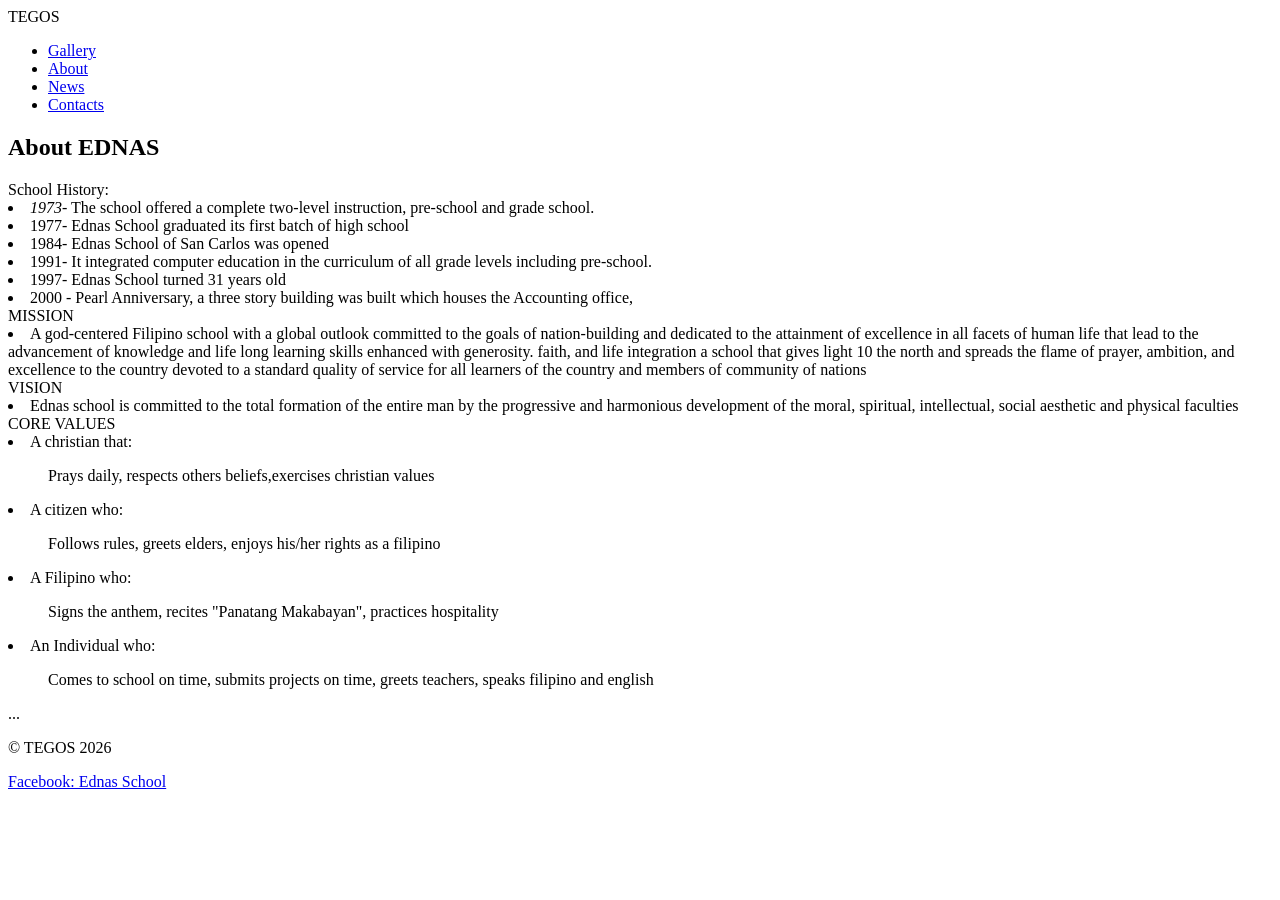
==== about.html @ 7b4106bf "Add files via upload" ====
<!DOCTYPE html>
<nav class="nav">
  <div class="logo">TEGOS</div>
  <ul class="nav-links">
    <li><a href="gallery.html">Gallery</a></li>
    <li><a href="about.html">About</a></li>
    <li><a href="news.html">News</a></li>
    <li><a href="contact.html">Contacts</a></li>
  </ul>
</nav>

<!-- FEATURES -->
<section id="events" class="features">
  <h2>About EDNAS</h2>

  <div class="features-grid">
    <div class="feature">School History:<li><em>1973</em>- The school offered a complete two-level instruction, pre-school and grade school.

      <li>1977- Ednas School graduated its first batch of high school
<li>1984- Ednas School of San Carlos was opened
<li>1991- It integrated computer education in the curriculum of all grade levels including pre-school.
<li> 1997- Ednas School turned 31 years old
    <li> 2000 - Pearl Anniversary, a three story building was built which houses the Accounting office, 

      </div>
    <div class="feature">MISSION
      <li>A god-centered Filipino school with a global outlook committed to the goals of nation-building and dedicated to the attainment of excellence in all facets of human life that lead to the advancement of knowledge and life long learning skills enhanced with generosity.
faith, and life integration
a school that gives light 10 the north and spreads the flame of prayer, ambition, and excellence to the country devoted to a standard quality of service for all learners of the country and members of community of nations</div>
    <div class="feature">VISION<LI>Ednas school is committed to the total formation of the entire man by the progressive and harmonious development of the moral, spiritual, intellectual, social aesthetic and physical faculties</div>
    
<div class="feature">CORE VALUES
<li> A christian that: 
  <ol> Prays daily, respects others beliefs,exercises christian values  </ol>
    
    <li> A citizen who:
      <ol> Follows rules, greets elders, enjoys his/her rights as a filipino </ol>
        
        <li>A Filipino who:
          <ol>Signs the anthem, recites "Panatang Makabayan", practices hospitality </ol>
            
            <li>An Individual who:
              <ol> Comes to school on time, submits projects on time, greets teachers, speaks filipino and english

  </div>
</section>

<body>

<header class="hero">
  ...
</header>

<footer class="footer">
  <p>© TEGOS 2026</p>
  <p>
    <a href="https://www.facebook.com/ednasschool/" target="_blank">
      Facebook: Ednas School
    </a>
  </p>
</footer>

</body>
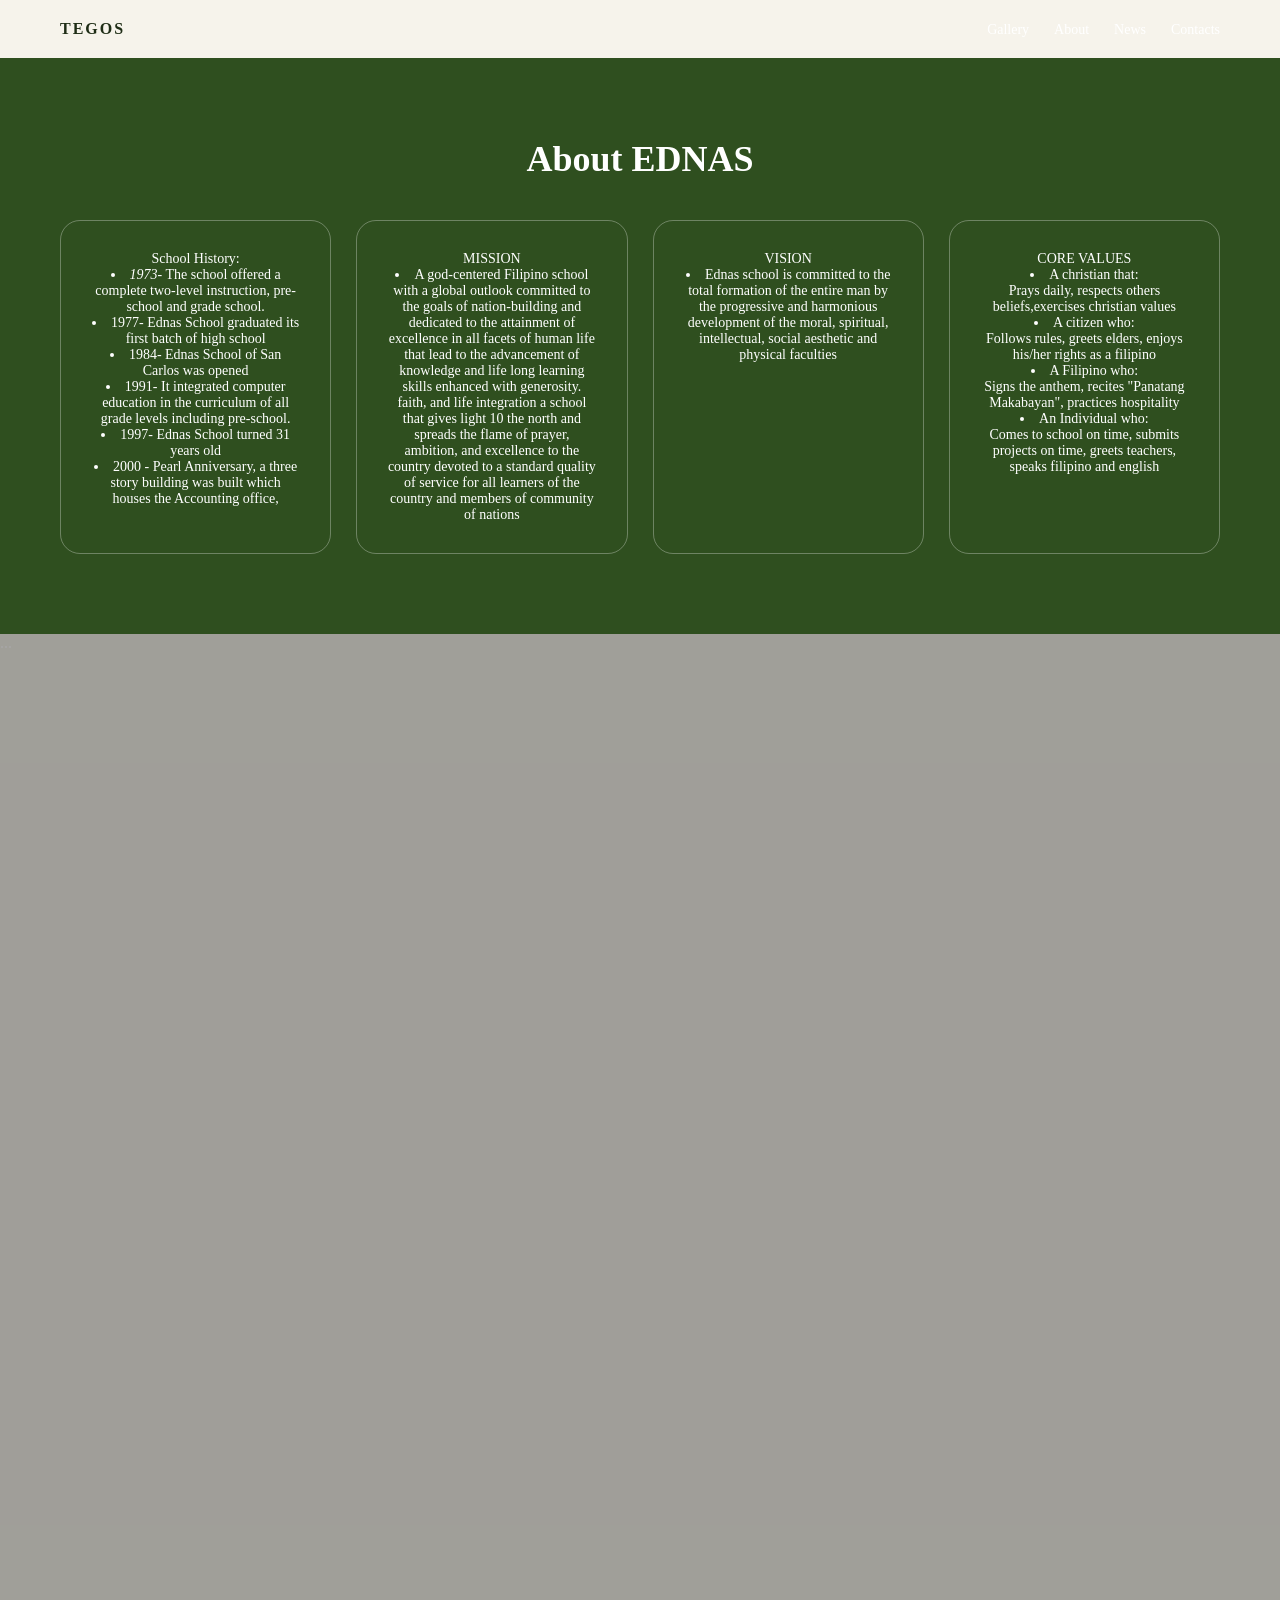
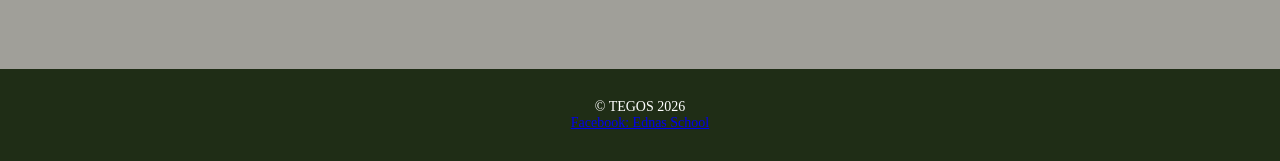
==== commit ca9c2677: "Add files via upload" ====
--- a/about.html
+++ b/about.html
@@ -1,4 +1,12 @@
 <!DOCTYPE html>
+<html lang="en">
+<head>
+  <meta charset="UTF-8" />
+  <meta name="viewport" content="width=device-width, initial-scale=1.0"/>
+  <title>Ednas School</title>
+  <link rel="stylesheet" href="style.css">
+</head>
+
 <nav class="nav">
   <div class="logo">TEGOS</div>
   <ul class="nav-links">
--- a/style.css
+++ b/style.css
@@ -0,0 +1,193 @@
+/* RESET */
+* {
+  margin: 0;
+  padding: 0;
+  box-sizing: border-box;
+}
+
+body {
+  font-family: "Georgia", serif;
+  background-color: #f6f3eb;
+  color: #1f2d16;
+}
+
+/* HERO */
+.hero {
+  height: 115vh;
+  background: url("https://i.ytimg.com/vi/_HQgR8i_A10/maxresdefault.jpg") center/cover no-repeat;
+  position: relative;
+  color: white;
+}
+
+.hero::after {
+  content: "";
+  position: absolute;
+  inset: 0;
+  background: rgba(0, 0, 0, 0.35);
+}
+
+.nav {
+  position: relative;
+  z-index: 1;
+  display: flex;
+  justify-content: space-between;
+  padding: 20px 60px;
+}
+
+.logo {
+  font-weight: bold;
+  letter-spacing: 2px;
+}
+
+.nav-links {
+  list-style: none;
+  display: flex;
+  gap: 25px;
+}
+
+.nav-links a {
+  text-decoration: none;
+  color: white;
+  font-size: 14px;
+}
+
+/* HERO CONTENT */
+.hero-content {
+  position: relative;
+  z-index: 1;
+  height: calc(100vh - 80px);
+  display: flex;
+  flex-direction: column;
+  justify-content: center;
+  align-items: center;
+  text-align: center;
+}
+
+.hero-content h1 {
+  font-size: 64px;
+  letter-spacing: 4px;
+}
+
+.hero-content p {
+  margin: 10px 0 30px;
+  font-style: italic;
+}
+
+.btn-primary {
+  padding: 14px 32px;
+  background: #ffffff;
+  border: none;
+  border-radius: 30px;
+  font-size: 14px;
+  cursor: pointer;
+}
+
+/* ABOUT */
+.about {
+  padding: 40px 60px;
+  text-align: center;
+  background: #C9980B
+}
+
+.about h2 {
+  font-size: 36px;
+  margin-bottom: 20px;
+  color: white
+}
+
+.about-text {
+  max-width: 700px;
+  margin: 0 auto 50px;
+  color: white
+}
+
+.cards {
+  display: grid;
+  grid-template-columns: repeat(auto-fit, minmax(220px, 1fr));
+  gap: 30px;
+}
+
+.card {
+  background: white;
+  border-radius: 20px;
+  overflow: hidden;
+}
+
+.card img {
+  width: 100%;
+  height: 260px;
+  object-fit: cover;
+}
+
+.card h3 {
+  padding: 20px;
+}
+
+/* FEATURES */
+.features {
+  background: #2f4f1f;
+  color: white;
+  padding: 80px 60px;
+  text-align: center;
+}
+
+.features h2 {
+  font-size: 36px;
+  margin-bottom: 40px;
+}
+
+.features-grid {
+  display: grid;
+  grid-template-columns: repeat(auto-fit, minmax(220px, 1fr));
+  gap: 25px;
+}
+
+.feature {
+  border: 1px solid rgba(255,255,255,0.3);
+  padding: 30px;
+  border-radius: 20px;
+  font-size: 14px;
+}
+
+/* NEWS */
+.news {
+  color: white;
+  padding: 80px 60px;
+  text-align: center;
+  background: #023E7D
+}
+
+.news-text {
+  color: white;
+  margin-bottom: 40px;
+}
+
+.news-grid {
+  display: grid;
+  grid-template-columns: repeat(auto-fit, minmax(260px, 1fr));
+  gap: 30px;
+  border: 1px solid rgba(255,255,255,0.3);
+  padding: 30px;
+  border-radius: 20px;
+  font-size: 16px;
+}
+
+.news-card {
+  border-radius: 20px;
+  padding: 30px;
+  text-align: left;
+}
+
+.news-card span {
+  font-size: 13px;
+  opacity: 0.7;
+}
+
+/* FOOTER */
+.footer {
+  text-align: center;
+  padding: 30px;
+  background: #1f2d16;
+  color: white;
+font-size: 14px;
+}
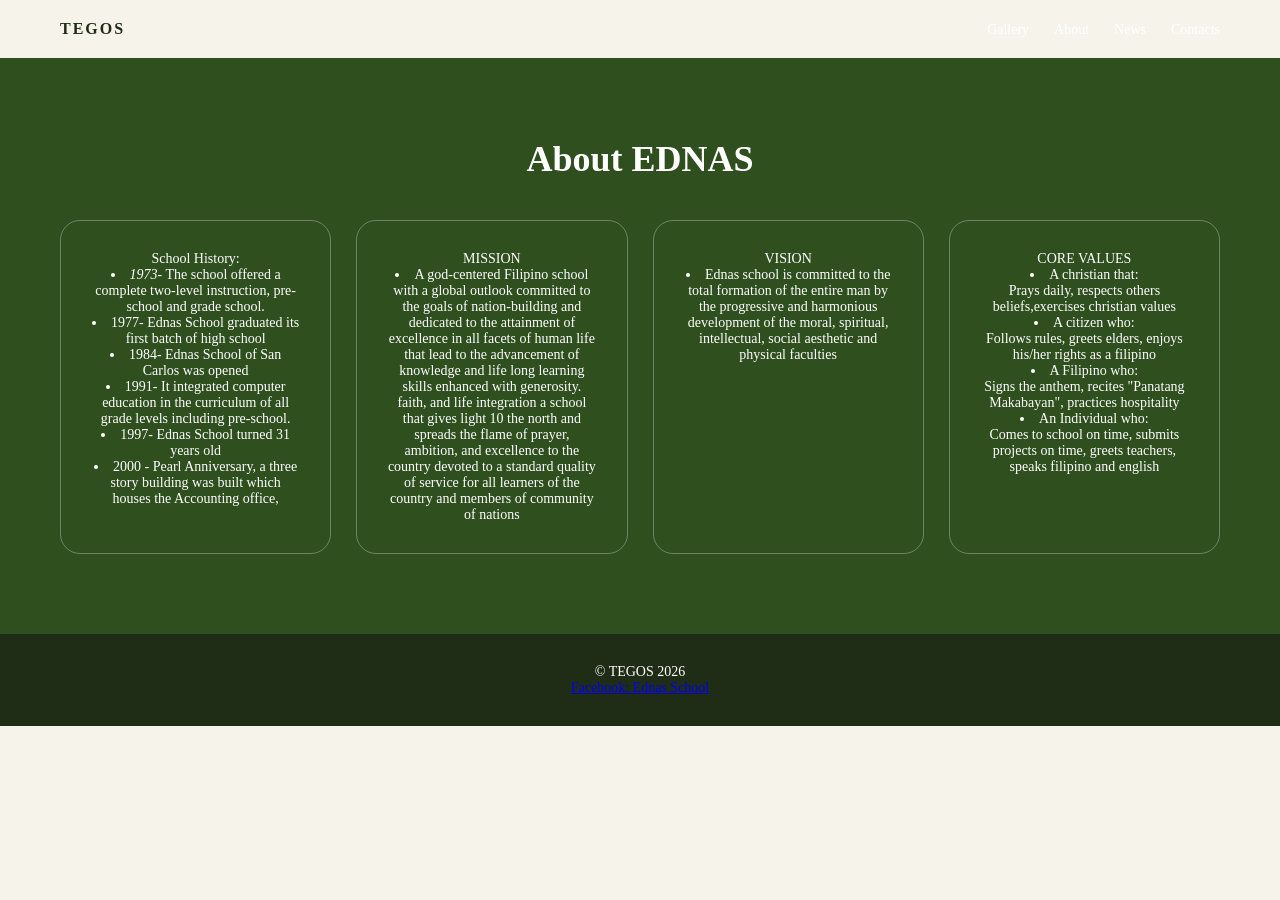
==== commit da3d5fc4: "Add files via upload" ====
--- a/about.html
+++ b/about.html
@@ -54,10 +54,7 @@
 </section>
 
 <body>
-
-<header class="hero">
-  ...
-</header>
+<header>
 
 <footer class="footer">
   <p>© TEGOS 2026</p>
@@ -69,3 +66,4 @@
 </footer>
 
 </body>
+</header>
--- a/style.css
+++ b/style.css
@@ -16,7 +16,7 @@
   height: 115vh;
   background: url("https://i.ytimg.com/vi/_HQgR8i_A10/maxresdefault.jpg") center/cover no-repeat;
   position: relative;
-  color: white;
+  color: black;
 }
 
 .hero::after {
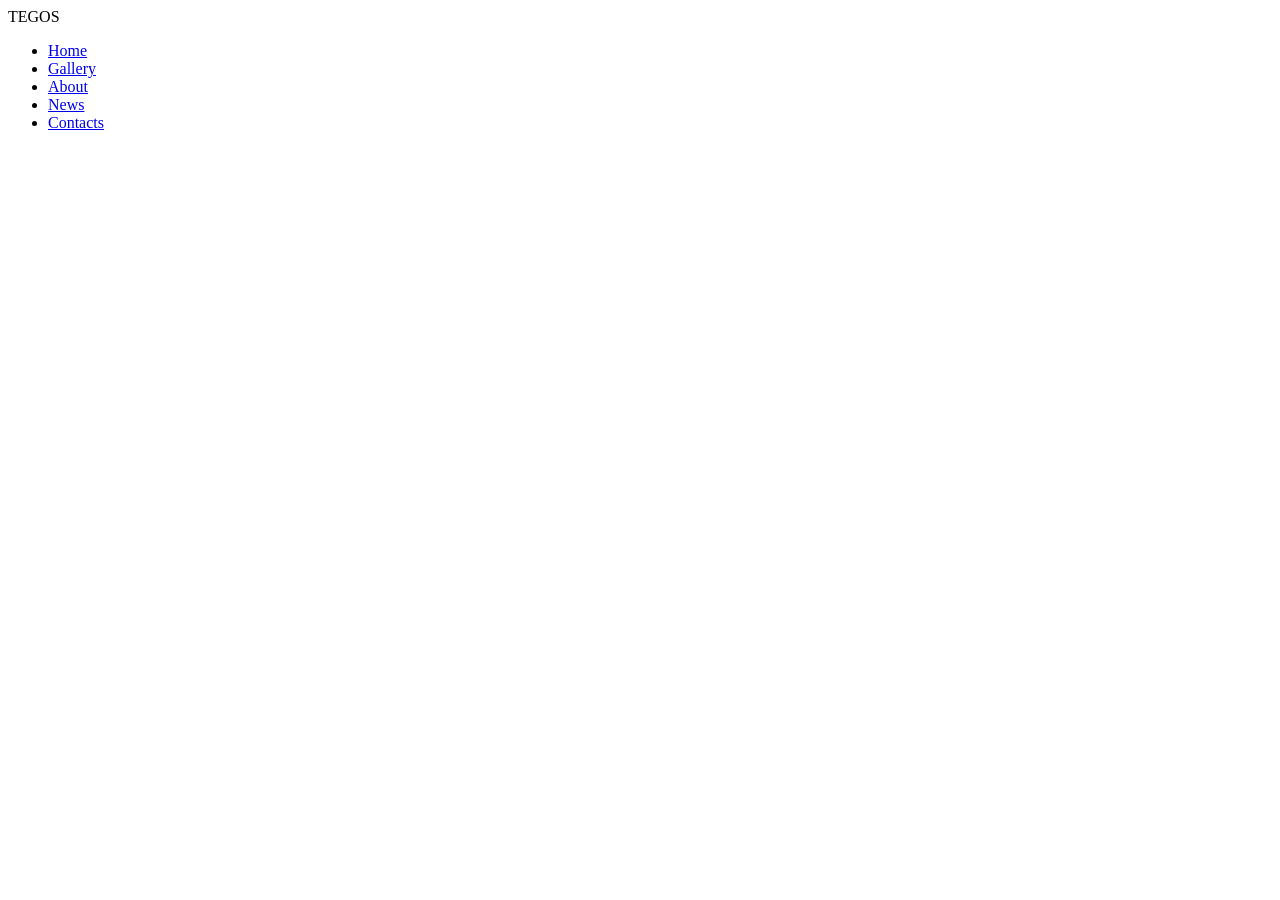
==== commit 2f9dc9cb: "Add files via upload" ====
--- a/about.html
+++ b/about.html
@@ -1,15 +1,8 @@
 <!DOCTYPE html>
-<html lang="en">
-<head>
-  <meta charset="UTF-8" />
-  <meta name="viewport" content="width=device-width, initial-scale=1.0"/>
-  <title>Ednas School</title>
-  <link rel="stylesheet" href="style.css">
-</head>
-
 <nav class="nav">
   <div class="logo">TEGOS</div>
   <ul class="nav-links">
+<li><a href="index.html">Home</a></li>
     <li><a href="gallery.html">Gallery</a></li>
     <li><a href="about.html">About</a></li>
     <li><a href="news.html">News</a></li>
@@ -17,7 +10,8 @@
   </ul>
 </nav>
 
-<!-- FEATURES -->
+<!-- FEATURES →
+<link rel="stylesheet" href="style.css">
 <section id="events" class="features">
   <h2>About EDNAS</h2>
 
@@ -53,17 +47,12 @@
   </div>
 </section>
 
+
+
 <body>
-<header>
-
+  
 <footer class="footer">
   <p>© TEGOS 2026</p>
-  <p>
-    <a href="https://www.facebook.com/ednasschool/" target="_blank">
-      Facebook: Ednas School
-    </a>
-  </p>
 </footer>
 
 </body>
-</header>
--- a/style.css
+++ b/style.css
@@ -1,193 +1,58 @@
-/* RESET */
-* {
-  margin: 0;
-  padding: 0;
-  box-sizing: border-box;
-}
+<!DOCTYPE html>
+<nav class="nav">
+  <div class="logo">TEGOS</div>
+  <ul class="nav-links">
+    <li><a href="index.html">Home</a></li>
+    <li><a href="gallery.html">Gallery</a></li>
+    <li><a href="about.html">About</a></li>
+    <li><a href="news.html">News</a></li>
+    <li><a href="contact.html">Contacts</a></li>
+    
+  </ul>
+</nav>
 
-body {
-  font-family: "Georgia", serif;
-  background-color: #f6f3eb;
-  color: #1f2d16;
-}
+<!--CONTACT -->
+<link rel="stylesheet" href="style.css">
+ <section id="contact" class="contact">
+<html lang="en">
+<head>
+  <meta charset="UTF-8">
+  <meta name="viewport" content="width=device-width, initial-scale=1.0">
+  <title>Contact | Ednas School</title>
+</head>
+<body>
 
-/* HERO */
-.hero {
-  height: 115vh;
-  background: url("https://i.ytimg.com/vi/_HQgR8i_A10/maxresdefault.jpg") center/cover no-repeat;
-  position: relative;
-  color: black;
-}
+<main class="contact-text">
+  <h1>Contact Page</h1>
+  <p>Where you can call to enroll!</p>
+  
+  <div class="contact-grid">
+    <div class="contacts">  <p> Facebook page: 
+     <li> 
+       <a href="url">https://www.facebook.com/ednasschool/ 
+       </a> </li>
+      
+       Our Number:
+      <li>Call us! (075) 522 3572
+       </p>
+      
+    </div>
+    
+    <div class="contact-grid">
+    <div class="contacts"> <p> Located in:
+      <li> San Carlos City
+        <li> Alaminos City 
+          <li> Dagupan City</p>
+      </div>
+    
+      
+        
+</main>
+  </section>
+  
+<footer class="footer">
+  <p>© TEGOS 2026</p>
+  </footer>
 
-.hero::after {
-  content: "";
-  position: absolute;
-  inset: 0;
-  background: rgba(0, 0, 0, 0.35);
-}
-
-.nav {
-  position: relative;
-  z-index: 1;
-  display: flex;
-  justify-content: space-between;
-  padding: 20px 60px;
-}
-
-.logo {
-  font-weight: bold;
-  letter-spacing: 2px;
-}
-
-.nav-links {
-  list-style: none;
-  display: flex;
-  gap: 25px;
-}
-
-.nav-links a {
-  text-decoration: none;
-  color: white;
-  font-size: 14px;
-}
-
-/* HERO CONTENT */
-.hero-content {
-  position: relative;
-  z-index: 1;
-  height: calc(100vh - 80px);
-  display: flex;
-  flex-direction: column;
-  justify-content: center;
-  align-items: center;
-  text-align: center;
-}
-
-.hero-content h1 {
-  font-size: 64px;
-  letter-spacing: 4px;
-}
-
-.hero-content p {
-  margin: 10px 0 30px;
-  font-style: italic;
-}
-
-.btn-primary {
-  padding: 14px 32px;
-  background: #ffffff;
-  border: none;
-  border-radius: 30px;
-  font-size: 14px;
-  cursor: pointer;
-}
-
-/* ABOUT */
-.about {
-  padding: 40px 60px;
-  text-align: center;
-  background: #C9980B
-}
-
-.about h2 {
-  font-size: 36px;
-  margin-bottom: 20px;
-  color: white
-}
-
-.about-text {
-  max-width: 700px;
-  margin: 0 auto 50px;
-  color: white
-}
-
-.cards {
-  display: grid;
-  grid-template-columns: repeat(auto-fit, minmax(220px, 1fr));
-  gap: 30px;
-}
-
-.card {
-  background: white;
-  border-radius: 20px;
-  overflow: hidden;
-}
-
-.card img {
-  width: 100%;
-  height: 260px;
-  object-fit: cover;
-}
-
-.card h3 {
-  padding: 20px;
-}
-
-/* FEATURES */
-.features {
-  background: #2f4f1f;
-  color: white;
-  padding: 80px 60px;
-  text-align: center;
-}
-
-.features h2 {
-  font-size: 36px;
-  margin-bottom: 40px;
-}
-
-.features-grid {
-  display: grid;
-  grid-template-columns: repeat(auto-fit, minmax(220px, 1fr));
-  gap: 25px;
-}
-
-.feature {
-  border: 1px solid rgba(255,255,255,0.3);
-  padding: 30px;
-  border-radius: 20px;
-  font-size: 14px;
-}
-
-/* NEWS */
-.news {
-  color: white;
-  padding: 80px 60px;
-  text-align: center;
-  background: #023E7D
-}
-
-.news-text {
-  color: white;
-  margin-bottom: 40px;
-}
-
-.news-grid {
-  display: grid;
-  grid-template-columns: repeat(auto-fit, minmax(260px, 1fr));
-  gap: 30px;
-  border: 1px solid rgba(255,255,255,0.3);
-  padding: 30px;
-  border-radius: 20px;
-  font-size: 16px;
-}
-
-.news-card {
-  border-radius: 20px;
-  padding: 30px;
-  text-align: left;
-}
-
-.news-card span {
-  font-size: 13px;
-  opacity: 0.7;
-}
-
-/* FOOTER */
-.footer {
-  text-align: center;
-  padding: 30px;
-  background: #1f2d16;
-  color: white;
-font-size: 14px;
-}
+</body>
+</html>
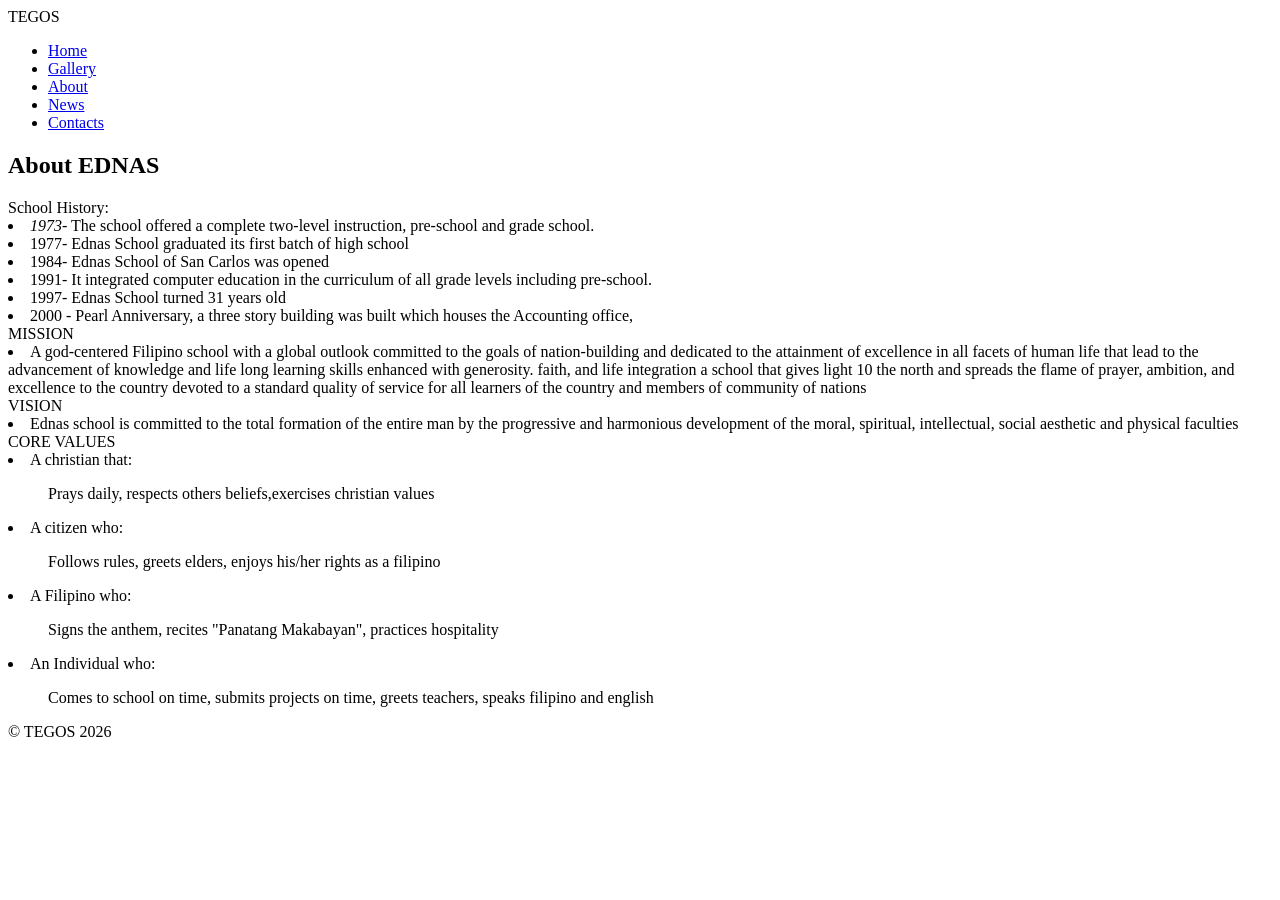
==== commit 9ab9566a: "Add files via upload" ====
--- a/about.html
+++ b/about.html
@@ -10,6 +10,7 @@
   </ul>
 </nav>
 
+<h
 <!-- FEATURES →
 <link rel="stylesheet" href="style.css">
 <section id="events" class="features">
--- a/style.css
+++ b/style.css
@@ -1,58 +1,222 @@
-<!DOCTYPE html>
-<nav class="nav">
-  <div class="logo">TEGOS</div>
-  <ul class="nav-links">
-    <li><a href="index.html">Home</a></li>
-    <li><a href="gallery.html">Gallery</a></li>
-    <li><a href="about.html">About</a></li>
-    <li><a href="news.html">News</a></li>
-    <li><a href="contact.html">Contacts</a></li>
-    
-  </ul>
-</nav>
-
-<!--CONTACT -->
-<link rel="stylesheet" href="style.css">
- <section id="contact" class="contact">
-<html lang="en">
-<head>
-  <meta charset="UTF-8">
-  <meta name="viewport" content="width=device-width, initial-scale=1.0">
-  <title>Contact | Ednas School</title>
-</head>
-<body>
-
-<main class="contact-text">
-  <h1>Contact Page</h1>
-  <p>Where you can call to enroll!</p>
-  
-  <div class="contact-grid">
-    <div class="contacts">  <p> Facebook page: 
-     <li> 
-       <a href="url">https://www.facebook.com/ednasschool/ 
-       </a> </li>
-      
-       Our Number:
-      <li>Call us! (075) 522 3572
-       </p>
-      
-    </div>
-    
-    <div class="contact-grid">
-    <div class="contacts"> <p> Located in:
-      <li> San Carlos City
-        <li> Alaminos City 
-          <li> Dagupan City</p>
-      </div>
-    
-      
-        
-</main>
-  </section>
-  
-<footer class="footer">
-  <p>© TEGOS 2026</p>
-  </footer>
-
-</body>
-</html>
+/* RESET */
+* {
+  margin: 0;
+  padding: 0;
+  box-sizing: border-box;
+}
+
+body {
+  font-family: "Georgia", serif;
+  background-color: #f6f3eb;
+  color: grey;
+
+/* HERO */
+.hero {
+  height: 115vh;
+  background: url("https://i.ytimg.com/vi/_HQgR8i_A10/maxresdefault.jpg") center/cover no-repeat;
+  position: relative;
+  color:white;
+}
+
+.hero::after {
+  content: "";
+  position: absolute;
+  inset: 0;
+  background: rgba(0, 0, 0, 0.35);
+}
+
+.nav {
+  position: relative;
+  z-index: 1;
+  display: flex;
+  justify-content: space-between;
+  padding: 20px 60px;
+}
+
+.logo {
+  font-weight: bold;
+  letter-spacing: 2px;
+}
+
+.nav-links {
+  list-style: none;
+  display: flex;
+  gap: 25px;
+}
+
+.nav-links a {
+  text-decoration: none;
+  color: grey;
+  font-size: 14px;
+}
+
+
+
+/* HERO CONTENT */
+.hero-content {
+  position: relative;
+  z-index: 1;
+  height: calc(100vh - 80px);
+  display: flex;
+  flex-direction: column;
+  justify-content: center;
+  align-items: center;
+  text-align: center;
+}
+
+.hero-content h1 {
+  font-size: 64px;
+  letter-spacing: 4px;
+}
+
+.hero-content p {
+  margin: 10px 0 30px;
+  font-style: italic;
+}
+
+.btn-primary {
+  padding: 14px 32px;
+  background: #ffffff;
+  border: none;
+  border-radius: 30px;
+  font-size: 14px;
+  cursor: pointer;
+}
+
+/* ABOUT */
+.about {
+  padding: 150px 60px;
+  text-align: center;
+  background: #C9980B
+}
+
+.about h2 {
+  font-size: 36px;
+  margin-bottom: 20px;
+  color: white
+}
+
+.about-text {
+  max-width: 700px;
+  margin: 0 auto 50px;
+  color: white
+}
+
+.cards {
+  display: grid;
+  grid-template-columns: repeat(auto-fit, minmax(220px, 1fr));
+  gap: 50px;
+}
+
+.card {
+  background: white;
+  border-radius: 50px;
+  overflow: hidden;
+}
+
+.card img {
+  width: 100%;
+  height: 360px;
+  object-fit: cover;
+}
+
+.card h3 {
+  padding: 20px;
+}
+
+/* FEATURES */
+.features {
+  background: #2f4f1f;
+  color: white;
+  padding: 150px 60px;
+  text-align: center;
+}
+
+.features h2 {
+  font-size: 36px;
+  margin-bottom: 40px;
+}
+
+.features-grid {
+  display: grid;
+  grid-template-columns: repeat(auto-fit, minmax(220px, 1fr));
+  gap: 50px;
+}
+
+.feature {
+  border: 1px solid rgba(255,255,255,0.3);
+  padding: 30px;
+  border-radius: 10px;
+  font-size: 17px;
+}
+
+
+/* NEWS */
+.news {
+  color: white;
+  padding: 130px 60px;
+  text-align: center;
+  background: #023E7D
+}
+
+.news-text {
+  color: white;
+  margin-bottom: 40px;
+}
+
+.news-grid {
+  display: grid;
+  grid-template-columns: repeat(auto-fit, minmax(260px, 1fr));
+  gap: 30px;
+  border: 1px solid rgba(255,255,255,0.3);
+  padding: 30px;
+  border-radius: 20px;
+  font-size: 16px;
+}
+
+.news-card {
+  border-radius: 20px;
+  padding: 30px;
+  text-align: left;
+}
+
+.news-card span {
+  font-size: 13px;
+  opacity: 0.7;
+}
+
+/* CONTACT */
+ .contact {
+  background: #2f4f1f;
+  color: white;
+  padding: 130px 60px;
+  text-align: center;
+}
+
+.contact-grid {
+  display: grid;
+  grid-template-columns: repeat(auto-fit, minmax(220px, 1fr));
+  gap: 50px;
+}
+
+.contacts {
+  border: 1px solid rgba(255,255,255,0.3);
+  padding: 30px;
+  border-radius: 10px;
+  font-size: 17px;
+  margin-top: 50px;
+}
+
+
+
+
+
+
+/* FOOTER */
+.footer {
+  text-align: center;
+  padding: 30px;
+  background: #1f2d16;
+  color: white;
+font-size: 14px;
+}
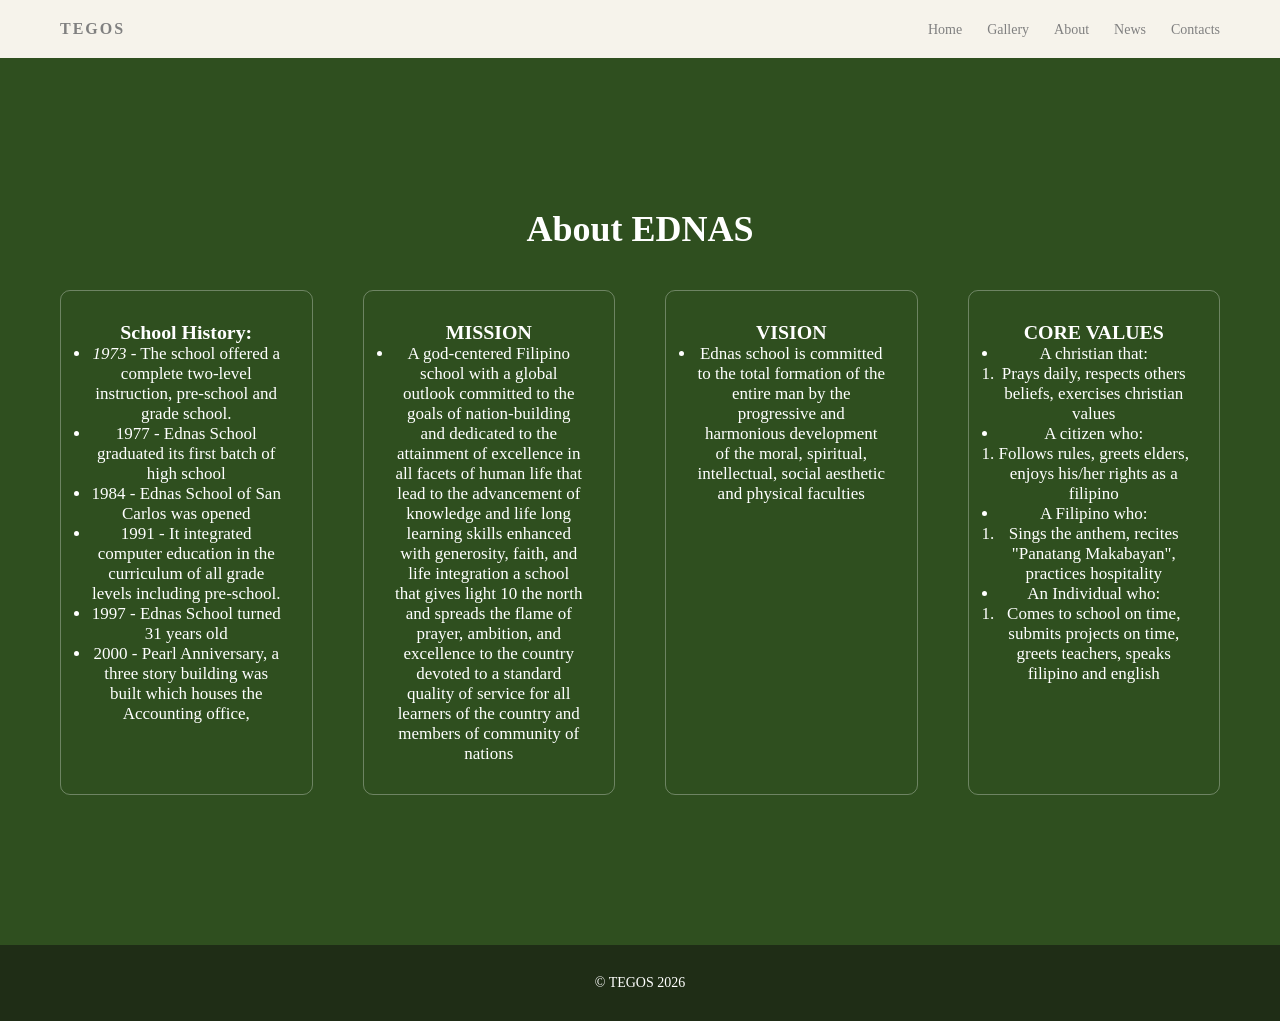
==== commit 12cb6eb2: "Add files via upload" ====
--- a/about.html
+++ b/about.html
@@ -1,59 +1,90 @@
 <!DOCTYPE html>
+<html lang="en">
+<head>
+<meta charset="UTF-8">
+<title>About EDNAS</title>
+<link rel="stylesheet" href="style.css">
+</head>
+
+<body>
+
 <nav class="nav">
-  <div class="logo">TEGOS</div>
-  <ul class="nav-links">
+<div class="logo">TEGOS</div>
+<ul class="nav-links">
 <li><a href="index.html">Home</a></li>
-    <li><a href="gallery.html">Gallery</a></li>
-    <li><a href="about.html">About</a></li>
-    <li><a href="news.html">News</a></li>
-    <li><a href="contact.html">Contacts</a></li>
-  </ul>
+<li><a href="gallery.html">Gallery</a></li>
+<li><a href="about.html">About</a></li>
+<li><a href="news.html">News</a></li>
+<li><a href="contact.html">Contacts</a></li>
+</ul>
 </nav>
 
-<h
-<!-- FEATURES →
-<link rel="stylesheet" href="style.css">
 <section id="events" class="features">
-  <h2>About EDNAS</h2>
+<h2>About EDNAS</h2>
 
-  <div class="features-grid">
-    <div class="feature">School History:<li><em>1973</em>- The school offered a complete two-level instruction, pre-school and grade school.
+<div class="features-grid">
 
-      <li>1977- Ednas School graduated its first batch of high school
-<li>1984- Ednas School of San Carlos was opened
-<li>1991- It integrated computer education in the curriculum of all grade levels including pre-school.
-<li> 1997- Ednas School turned 31 years old
-    <li> 2000 - Pearl Anniversary, a three story building was built which houses the Accounting office, 
+<div class="feature">
+<h3>School History:</h3>
+<ul>
+<li><em>1973</em> - The school offered a complete two-level instruction, pre-school and grade school.</li>
+<li>1977 - Ednas School graduated its first batch of high school</li>
+<li>1984 - Ednas School of San Carlos was opened</li>
+<li>1991 - It integrated computer education in the curriculum of all grade levels including pre-school.</li>
+<li>1997 - Ednas School turned 31 years old</li>
+<li>2000 - Pearl Anniversary, a three story building was built which houses the Accounting office,</li>
+</ul>
+</div>
 
-      </div>
-    <div class="feature">MISSION
-      <li>A god-centered Filipino school with a global outlook committed to the goals of nation-building and dedicated to the attainment of excellence in all facets of human life that lead to the advancement of knowledge and life long learning skills enhanced with generosity.
-faith, and life integration
-a school that gives light 10 the north and spreads the flame of prayer, ambition, and excellence to the country devoted to a standard quality of service for all learners of the country and members of community of nations</div>
-    <div class="feature">VISION<LI>Ednas school is committed to the total formation of the entire man by the progressive and harmonious development of the moral, spiritual, intellectual, social aesthetic and physical faculties</div>
-    
-<div class="feature">CORE VALUES
-<li> A christian that: 
-  <ol> Prays daily, respects others beliefs,exercises christian values  </ol>
-    
-    <li> A citizen who:
-      <ol> Follows rules, greets elders, enjoys his/her rights as a filipino </ol>
-        
-        <li>A Filipino who:
-          <ol>Signs the anthem, recites "Panatang Makabayan", practices hospitality </ol>
-            
-            <li>An Individual who:
-              <ol> Comes to school on time, submits projects on time, greets teachers, speaks filipino and english
+<div class="feature">
+<h3>MISSION</h3>
+<ul>
+<li>A god-centered Filipino school with a global outlook committed to the goals of nation-building and dedicated to the attainment of excellence in all facets of human life that lead to the advancement of knowledge and life long learning skills enhanced with generosity, faith, and life integration a school that gives light 10 the north and spreads the flame of prayer, ambition, and excellence to the country devoted to a standard quality of service for all learners of the country and members of community of nations</li>
+</ul>
+</div>
 
-  </div>
+<div class="feature">
+<h3>VISION</h3>
+<ul>
+<li>Ednas school is committed to the total formation of the entire man by the progressive and harmonious development of the moral, spiritual, intellectual, social aesthetic and physical faculties</li>
+</ul>
+</div>
+
+<div class="feature">
+<h3>CORE VALUES</h3>
+<ul>
+<li>A christian that:
+<ol>
+<li>Prays daily, respects others beliefs, exercises christian values</li>
+</ol>
+</li>
+
+<li>A citizen who:
+<ol>
+<li>Follows rules, greets elders, enjoys his/her rights as a filipino</li>
+</ol>
+</li>
+
+<li>A Filipino who:
+<ol>
+<li>Sings the anthem, recites "Panatang Makabayan", practices hospitality</li>
+</ol>
+</li>
+
+<li>An Individual who:
+<ol>
+<li>Comes to school on time, submits projects on time, greets teachers, speaks filipino and english</li>
+</ol>
+</li>
+</ul>
+</div>
+
+</div>
 </section>
 
-
-
-<body>
-  
 <footer class="footer">
-  <p>© TEGOS 2026</p>
+<p>© TEGOS 2026</p>
 </footer>
 
 </body>
+</html>
